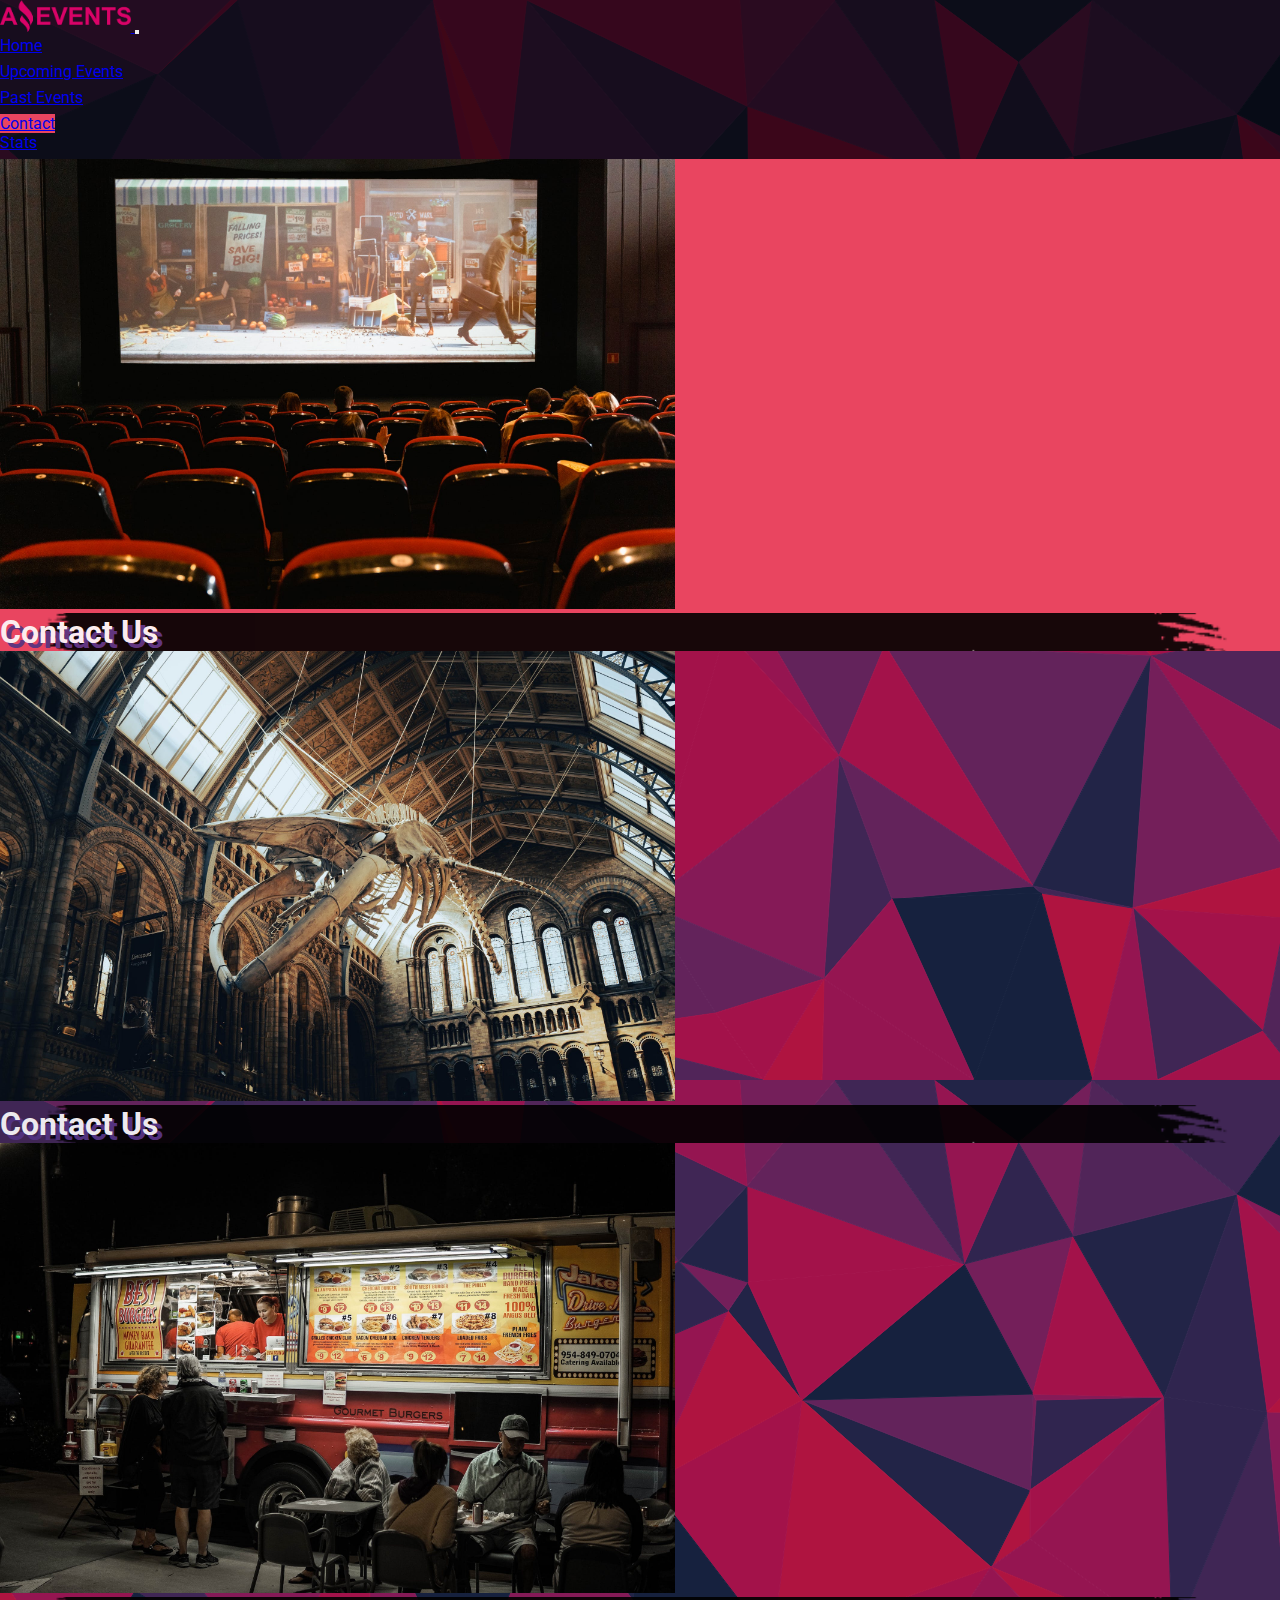
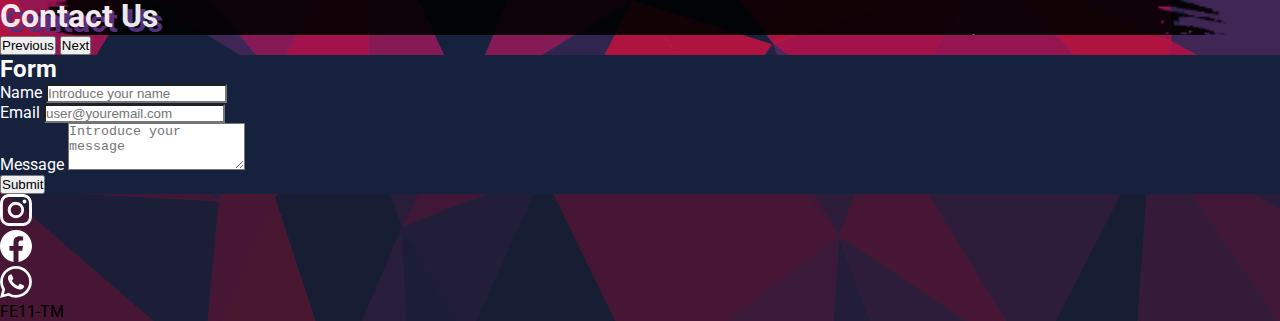
==== pages/contact.html @ d2663ff8 "Cambios a columnas" ====
<!DOCTYPE html>
<html lang="en">

<head>
    <meta charset="UTF-8">
    <meta http-equiv="X-UA-Compatible" content="IE=edge">
    <meta name="viewport" content="width=device-width, initial-scale=1.0">
    <link href="https://cdn.jsdelivr.net/npm/bootstrap@5.3.0-alpha1/dist/css/bootstrap.min.css" rel="stylesheet"
        integrity="sha384-GLhlTQ8iRABdZLl6O3oVMWSktQOp6b7In1Zl3/Jr59b6EGGoI1aFkw7cmDA6j6gD" crossorigin="anonymous">
    <link rel="preconnect" href="https://fonts.googleapis.com">
    <link rel="preconnect" href="https://fonts.gstatic.com" crossorigin>
    <link href="https://fonts.googleapis.com/css2?family=Roboto:wght@400;700&display=swap" rel="stylesheet">
    <link rel="stylesheet" href="../assets/css/style.css">
    <link rel="shortcut icon" type="image/x-icon" href="/assets/img/faviconAEvents.png">
    <title>Contact</title>
</head>

<body>
    <header>
        <nav class="navbar navbar-expand-lg navbar-dark fixed-top">
            <div class="container-fluid">
                <a class="navbar-brand" href="#">
                    <img src="/assets/img/logoAE.png" id="logoAE" alt="Logo Amazing Events">
                </a>
                <button class="navbar-toggler" type="button" data-bs-toggle="collapse"
                    data-bs-target="#navbarSupportedContent" aria-controls="navbarSupportedContent"
                    aria-expanded="false" aria-label="Toggle navigation">
                    <span class="navbar-toggler-icon "></span>
                </button>
                <div class="collapse navbar-collapse d-lg-flex justify-content-end" id="navbarSupportedContent">
                    <ul class="nav nav-pills nav-fill">
                        <li class="nav-item item-no-select">
                            <a class="nav-link text-white" href="../index.html">Home</a>
                        </li>
                        <li class="nav-item item-no-select">
                            <a class="nav-link text-white" href="/pages/upcomingEvents.html"
                                aria-current="page">Upcoming Events</a>
                        </li>
                        <li class="nav-item item-no-select">
                            <a class="nav-link text-white" href="/pages/pastEvents.html">Past Events</a>
                        </li>
                        <li class="nav-item">
                            <a class="nav-link text-white active" href="#" aria-current="page">Contact</a>
                        </li>
                        <li class="nav-item item-no-select">
                            <a class="nav-link text-white" href="/pages/stats.html">Stats</a>
                        </li>
                    </ul>
                </div>
            </div>
        </nav>
        <div id="carouselHeader" class="carousel slide carousel-fade">
            <div class="carousel-inner">
                <div class="carousel-item active">
                    <img src="/assets/img/cinemaHeader.png" class="d-block w-100 header-img" alt="cinema seats">
                    <div class="carousel-caption d-md-block">
                        <h1 class="display-1 h1">Contact Us</h1>
                    </div>
                </div>
                <div class="carousel-item">
                    <img src="/assets/img/museumHeader.jpeg" class="d-block w-100 header-img" alt="museum">
                    <div class="carousel-caption d-md-block">
                        <h1 class="display-1 h1">Contact Us</h1>
                    </div>
                </div>
                <div class="carousel-item">
                    <img src="/assets/img/foodFairHeader.jpeg" class="d-block w-100 header-img" alt="food car">
                    <div class="carousel-caption d-md-block">
                        <h1 class="display-1 h1">Contact Us</h1>
                    </div>
                </div>
            </div>
            <button class="carousel-control-prev" type="button" data-bs-target="#carouselHeader"
                data-bs-slide="prev">
                <span class="carousel-control-prev-icon" aria-hidden="true"></span>
                <span class="visually-hidden">Previous</span>
            </button>
            <button class="carousel-control-next" type="button" data-bs-target="#carouselHeader"
                data-bs-slide="next">
                <span class="carousel-control-next-icon" aria-hidden="true"></span>
                <span class="visually-hidden">Next</span>
            </button>
        </div>
    </header>
    <main class="container-fluid d-flex flex-column align-items-center pb-5 mainForm w-100">
        <section class="mainForm-section mb-5 w-50">
            <h2 class="display-6 h2 text-center m-5">Form</h2>
            <div class="container-fluid w-100">
                <div class="mb-3">
                    <label for="formName" class="form-label">Name</label>
                    <input type="text" class="form-control rounded-top" id="formName"
                        placeholder="Introduce your name">
                </div>
                <div class="mb-3">
                    <label for="formEmail" class="form-label">Email</label>
                    <input type="email" class="form-control rounded-top" id="formEmail"
                        placeholder="user@youremail.com">
                </div>
                <div class="mb-3">
                    <label for="formMessage" class="form-label">Message</label>
                    <textarea class="form-control rounded-top" id="formMessage" placeholder="Introduce your message" rows="3"></textarea>
                </div>
                <div class="mb-3 d-flex justify-content-center">
                    <button type="submit" class="btn btn-success w-50">Submit</button>
                </div>
            </div>
        </section>
    </main>
    <footer class="d-flex flex-wrap justify-content-between align-items-center py-3 border-top">
        <div class="col-md-4 d-flex align-items-center mx-4">
            <ul class="list-unstyled d-flex">
                <li class="ms-3"><a class="link-dark" href="https://www.instagram.com/"><svg xmlns="http://www.w3.org/2000/svg" width="32"
                            height="32" fill="currentColor" class="bi bi-instagram" viewBox="0 0 16 16">
                            <path
                                d="M8 0C5.829 0 5.556.01 4.703.048 3.85.088 3.269.222 2.76.42a3.917 3.917 0 0 0-1.417.923A3.927 3.927 0 0 0 .42 2.76C.222 3.268.087 3.85.048 4.7.01 5.555 0 5.827 0 8.001c0 2.172.01 2.444.048 3.297.04.852.174 1.433.372 1.942.205.526.478.972.923 1.417.444.445.89.719 1.416.923.51.198 1.09.333 1.942.372C5.555 15.99 5.827 16 8 16s2.444-.01 3.298-.048c.851-.04 1.434-.174 1.943-.372a3.916 3.916 0 0 0 1.416-.923c.445-.445.718-.891.923-1.417.197-.509.332-1.09.372-1.942C15.99 10.445 16 10.173 16 8s-.01-2.445-.048-3.299c-.04-.851-.175-1.433-.372-1.941a3.926 3.926 0 0 0-.923-1.417A3.911 3.911 0 0 0 13.24.42c-.51-.198-1.092-.333-1.943-.372C10.443.01 10.172 0 7.998 0h.003zm-.717 1.442h.718c2.136 0 2.389.007 3.232.046.78.035 1.204.166 1.486.275.373.145.64.319.92.599.28.28.453.546.598.92.11.281.24.705.275 1.485.039.843.047 1.096.047 3.231s-.008 2.389-.047 3.232c-.035.78-.166 1.203-.275 1.485a2.47 2.47 0 0 1-.599.919c-.28.28-.546.453-.92.598-.28.11-.704.24-1.485.276-.843.038-1.096.047-3.232.047s-2.39-.009-3.233-.047c-.78-.036-1.203-.166-1.485-.276a2.478 2.478 0 0 1-.92-.598 2.48 2.48 0 0 1-.6-.92c-.109-.281-.24-.705-.275-1.485-.038-.843-.046-1.096-.046-3.233 0-2.136.008-2.388.046-3.231.036-.78.166-1.204.276-1.486.145-.373.319-.64.599-.92.28-.28.546-.453.92-.598.282-.11.705-.24 1.485-.276.738-.034 1.024-.044 2.515-.045v.002zm4.988 1.328a.96.96 0 1 0 0 1.92.96.96 0 0 0 0-1.92zm-4.27 1.122a4.109 4.109 0 1 0 0 8.217 4.109 4.109 0 0 0 0-8.217zm0 1.441a2.667 2.667 0 1 1 0 5.334 2.667 2.667 0 0 1 0-5.334z" />
                        </svg></a></li>
                <li class="ms-3"><a class="link-dark" href="https://www.facebook.com/"><svg xmlns="http://www.w3.org/2000/svg" width="32"
                            height="32" fill="currentColor" class="bi bi-facebook" viewBox="0 0 16 16">
                            <path
                                d="M16 8.049c0-4.446-3.582-8.05-8-8.05C3.58 0-.002 3.603-.002 8.05c0 4.017 2.926 7.347 6.75 7.951v-5.625h-2.03V8.05H6.75V6.275c0-2.017 1.195-3.131 3.022-3.131.876 0 1.791.157 1.791.157v1.98h-1.009c-.993 0-1.303.621-1.303 1.258v1.51h2.218l-.354 2.326H9.25V16c3.824-.604 6.75-3.934 6.75-7.951z" />
                        </svg></a></li>
                <li class="ms-3"><a class="link-dark" href="https://www.whatsapp.com/"><svg xmlns="http://www.w3.org/2000/svg" width="32"
                            height="32" fill="currentColor" class="bi bi-whatsapp" viewBox="0 0 16 16">
                            <path
                                d="M13.601 2.326A7.854 7.854 0 0 0 7.994 0C3.627 0 .068 3.558.064 7.926c0 1.399.366 2.76 1.057 3.965L0 16l4.204-1.102a7.933 7.933 0 0 0 3.79.965h.004c4.368 0 7.926-3.558 7.93-7.93A7.898 7.898 0 0 0 13.6 2.326zM7.994 14.521a6.573 6.573 0 0 1-3.356-.92l-.24-.144-2.494.654.666-2.433-.156-.251a6.56 6.56 0 0 1-1.007-3.505c0-3.626 2.957-6.584 6.591-6.584a6.56 6.56 0 0 1 4.66 1.931 6.557 6.557 0 0 1 1.928 4.66c-.004 3.639-2.961 6.592-6.592 6.592zm3.615-4.934c-.197-.099-1.17-.578-1.353-.646-.182-.065-.315-.099-.445.099-.133.197-.513.646-.627.775-.114.133-.232.148-.43.05-.197-.1-.836-.308-1.592-.985-.59-.525-.985-1.175-1.103-1.372-.114-.198-.011-.304.088-.403.087-.088.197-.232.296-.346.1-.114.133-.198.198-.33.065-.134.034-.248-.015-.347-.05-.099-.445-1.076-.612-1.47-.16-.389-.323-.335-.445-.34-.114-.007-.247-.007-.38-.007a.729.729 0 0 0-.529.247c-.182.198-.691.677-.691 1.654 0 .977.71 1.916.81 2.049.098.133 1.394 2.132 3.383 2.992.47.205.84.326 1.129.418.475.152.904.129 1.246.08.38-.058 1.171-.48 1.338-.943.164-.464.164-.86.114-.943-.049-.084-.182-.133-.38-.232z" />
                        </svg></a></li>
            </ul>
        </div>
        <span class="mb-3 mb-md-0 text-white mx-4">FE11-TM</span>
    </footer>
    <script src="https://cdn.jsdelivr.net/npm/bootstrap@5.3.0-alpha1/dist/js/bootstrap.bundle.min.js"
        integrity="sha384-w76AqPfDkMBDXo30jS1Sgez6pr3x5MlQ1ZAGC+nuZB+EYdgRZgiwxhTBTkF7CXvN"
        crossorigin="anonymous"></script>
</body>

</html>
---- assets/css/style.css ----
*{
    margin: 0;
    padding: 0;
}


body{
    background-image: url(/assets/img/backgroundMain.svg);
    font-family: 'Roboto', sans-serif;
}

h1,h2,h3,h4,h5,h6{
    color: white !important;
}

#logoAE{
    height: 2rem;
}

.navbar{
    background-color: rgb(0 0 0 / 64%);
}

.header-img{
    height: 50vh;
    object-fit: cover;
    background-position: center
}

.carousel-caption{
    bottom: 8.25rem;
}

.input-search{
    width: 20rem;
}

.display-1{
    text-shadow: 5px 5px #533483;
    font-weight: 700;
    background-image: url(/assets/img/fondoHeader.png);
    background-position: center;
    background-repeat: no-repeat;
    background-size: cover;
    opacity: .9;
}
.imgCards{
    height: 150px;
    object-fit: cover;
    border-radius: 16px;
}

@media screen and (max-width:768px) {
    .img-fluid{
        width: 100%;
        border-radius: 1rem;
    }
}
.imgPast{
    filter: grayscale();
}

.active{
    background-color: #E94560 !important;
}

.card{
    background: rgba(255, 255, 255, 0.57);
    border-radius: 16px;
    border: none;
}
main{
    backdrop-filter: blur(15px);
}

footer{
    background-color: rgba(17, 25, 40, 0.64);
}

.bi{
    color: white;
}

label{
    color: white;
}

.containerForm{
    /* From https://css.glass */
background: rgba(15, 52, 96, 0.64);
border-radius: 16px;
box-shadow: 0 4px 30px rgba(0, 0, 0, 0.1);
backdrop-filter: blur(8.5px);
-webkit-backdrop-filter: blur(8.5px);
}

.form-control{
border-radius: 0;
}

#basic-addon1{
    background: transparent;
    border: none;
}

#inputSearch{
    border: none;
    background: rgba(15, 52, 96, 0.64);
    backdrop-filter: blur(8.5px);
}

.text-bg-myK{
    background-color: #533483;
}

.mainForm {
    background-color: #16213E;
}

.mainStats{
    background-color: #0F3460;
}

.table-mystyle{
    background-color: #16213E;
    color: white;
}

.bodyPast{
    background-image: url(/assets/img/backgroundPast.svg);
}

.bodyUpcoming{
    background-image: url(/assets/img/backgroundFuture.svg);
}

.item-no-select:after{
    border-bottom: 3px solid #E94560;
    content: "";
    display: block;
    margin: 0.25em auto 0;
    transition: width 250ms ease-in-out 0s;
    width: 0;
}

.item-no-select:hover:after {
    transition: width 100ms ease-in-out 0s;
    width: 50%;
  }

.bi-instagram:hover{
    border-radius: 30px;
    color: #fff;
    background: #d6249f;
    background: radial-gradient(circle at 30% 107%, #fdf497 0%, #fdf497 5%, #fd5949 45%,#d6249f 60%,#285AEB 90%);
    box-shadow: 0px 3px 10px rgba(0,0,0,.25);
}
.bi-facebook:hover{
color: #4267B2;
}
.bi-whatsapp:hover{
    color: #25D366;
}

.form-check-input{
    background-color: transparent;
}

.form-check-input:checked {
    background-color: #865DFF;
    border-color: #865DFF;
}

.form-check-input:focus {
    background-color: #865DFF;
    box-shadow: 0 0 0 0.2rem rgba(200, 0, 255, 0.25);
}


.form-control:focus {
    border-color: #865DFF;
    box-shadow: 0 0 0 0.2rem rgba(200, 0, 255, 0.679);
}



#inputSearch:hover{
    box-shadow: 0 0 0 0.2rem rgba(200, 0, 255, 0.679);
}

.bi-search:hover{
    color: #865DFF;
}

.card-horizontal {
    display: flex;
    flex: 1 1 auto;
}
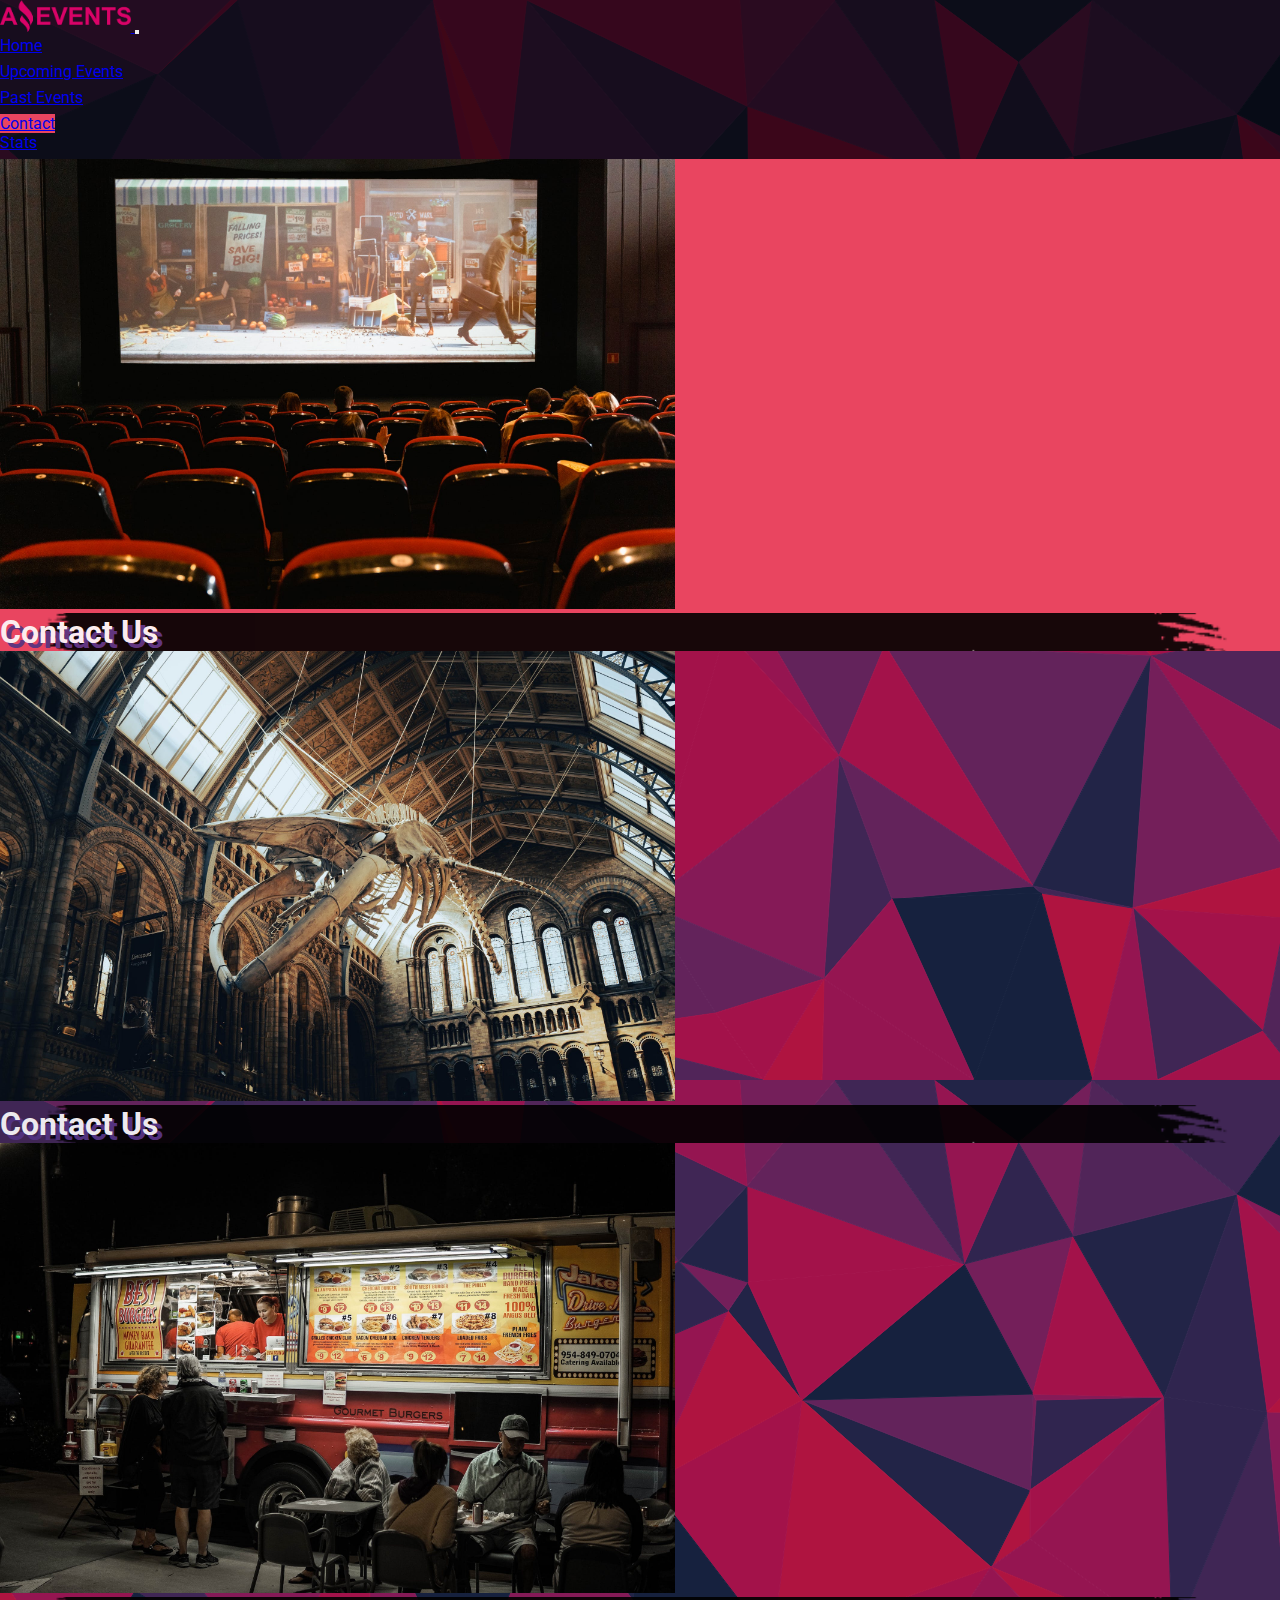
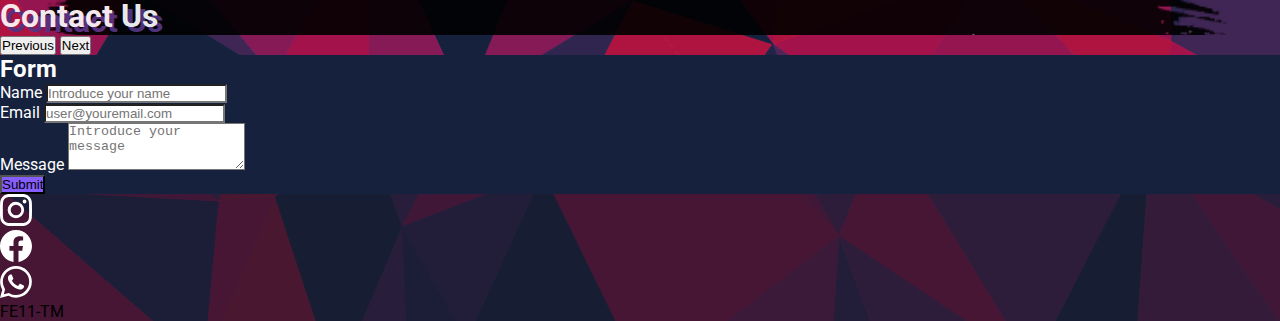
==== commit 1fc0f956: "Ultimas correciones terminadas" ====
--- a/pages/contact.html
+++ b/pages/contact.html
@@ -12,7 +12,7 @@
     <link href="https://fonts.googleapis.com/css2?family=Roboto:wght@400;700&display=swap" rel="stylesheet">
     <link rel="stylesheet" href="../assets/css/style.css">
     <link rel="shortcut icon" type="image/x-icon" href="/assets/img/faviconAEvents.png">
-    <title>Contact</title>
+    <title>Amazing Events | Contact</title>
 </head>
 
 <body>
@@ -70,13 +70,11 @@
                     </div>
                 </div>
             </div>
-            <button class="carousel-control-prev" type="button" data-bs-target="#carouselHeader"
-                data-bs-slide="prev">
+            <button class="carousel-control-prev" type="button" data-bs-target="#carouselHeader" data-bs-slide="prev">
                 <span class="carousel-control-prev-icon" aria-hidden="true"></span>
                 <span class="visually-hidden">Previous</span>
             </button>
-            <button class="carousel-control-next" type="button" data-bs-target="#carouselHeader"
-                data-bs-slide="next">
+            <button class="carousel-control-next" type="button" data-bs-target="#carouselHeader" data-bs-slide="next">
                 <span class="carousel-control-next-icon" aria-hidden="true"></span>
                 <span class="visually-hidden">Next</span>
             </button>
@@ -84,24 +82,25 @@
     </header>
     <main class="container-fluid d-flex flex-column align-items-center pb-5 mainForm w-100">
         <section class="mainForm-section mb-5 w-50">
-            <h2 class="display-6 h2 text-center m-5">Form</h2>
+            <h2 class="display-6 h2 text-center m-5 fw-bold">Form</h2>
             <div class="container-fluid w-100">
                 <div class="mb-3">
                     <label for="formName" class="form-label">Name</label>
-                    <input type="text" class="form-control rounded-top" id="formName"
+                    <input type="text" class="form-control rounded-pill" id="formName"
                         placeholder="Introduce your name">
                 </div>
                 <div class="mb-3">
                     <label for="formEmail" class="form-label">Email</label>
-                    <input type="email" class="form-control rounded-top" id="formEmail"
+                    <input type="email" class="form-control rounded-pill" id="formEmail"
                         placeholder="user@youremail.com">
                 </div>
                 <div class="mb-3">
                     <label for="formMessage" class="form-label">Message</label>
-                    <textarea class="form-control rounded-top" id="formMessage" placeholder="Introduce your message" rows="3"></textarea>
+                    <textarea class="form-control rounded-2" id="formMessage" placeholder="Introduce your message"
+                        rows="3"></textarea>
                 </div>
                 <div class="mb-3 d-flex justify-content-center">
-                    <button type="submit" class="btn btn-success w-50">Submit</button>
+                    <button type="submit" class="btn btn-success w-50 mt-4" id="btn-submit">Submit</button>
                 </div>
             </div>
         </section>
@@ -109,18 +108,21 @@
     <footer class="d-flex flex-wrap justify-content-between align-items-center py-3 border-top">
         <div class="col-md-4 d-flex align-items-center mx-4">
             <ul class="list-unstyled d-flex">
-                <li class="ms-3"><a class="link-dark" href="https://www.instagram.com/"><svg xmlns="http://www.w3.org/2000/svg" width="32"
-                            height="32" fill="currentColor" class="bi bi-instagram" viewBox="0 0 16 16">
+                <li class="ms-3"><a class="link-dark" href="https://www.instagram.com/"><svg
+                            xmlns="http://www.w3.org/2000/svg" width="32" height="32" fill="currentColor"
+                            class="bi bi-instagram" viewBox="0 0 16 16">
                             <path
                                 d="M8 0C5.829 0 5.556.01 4.703.048 3.85.088 3.269.222 2.76.42a3.917 3.917 0 0 0-1.417.923A3.927 3.927 0 0 0 .42 2.76C.222 3.268.087 3.85.048 4.7.01 5.555 0 5.827 0 8.001c0 2.172.01 2.444.048 3.297.04.852.174 1.433.372 1.942.205.526.478.972.923 1.417.444.445.89.719 1.416.923.51.198 1.09.333 1.942.372C5.555 15.99 5.827 16 8 16s2.444-.01 3.298-.048c.851-.04 1.434-.174 1.943-.372a3.916 3.916 0 0 0 1.416-.923c.445-.445.718-.891.923-1.417.197-.509.332-1.09.372-1.942C15.99 10.445 16 10.173 16 8s-.01-2.445-.048-3.299c-.04-.851-.175-1.433-.372-1.941a3.926 3.926 0 0 0-.923-1.417A3.911 3.911 0 0 0 13.24.42c-.51-.198-1.092-.333-1.943-.372C10.443.01 10.172 0 7.998 0h.003zm-.717 1.442h.718c2.136 0 2.389.007 3.232.046.78.035 1.204.166 1.486.275.373.145.64.319.92.599.28.28.453.546.598.92.11.281.24.705.275 1.485.039.843.047 1.096.047 3.231s-.008 2.389-.047 3.232c-.035.78-.166 1.203-.275 1.485a2.47 2.47 0 0 1-.599.919c-.28.28-.546.453-.92.598-.28.11-.704.24-1.485.276-.843.038-1.096.047-3.232.047s-2.39-.009-3.233-.047c-.78-.036-1.203-.166-1.485-.276a2.478 2.478 0 0 1-.92-.598 2.48 2.48 0 0 1-.6-.92c-.109-.281-.24-.705-.275-1.485-.038-.843-.046-1.096-.046-3.233 0-2.136.008-2.388.046-3.231.036-.78.166-1.204.276-1.486.145-.373.319-.64.599-.92.28-.28.546-.453.92-.598.282-.11.705-.24 1.485-.276.738-.034 1.024-.044 2.515-.045v.002zm4.988 1.328a.96.96 0 1 0 0 1.92.96.96 0 0 0 0-1.92zm-4.27 1.122a4.109 4.109 0 1 0 0 8.217 4.109 4.109 0 0 0 0-8.217zm0 1.441a2.667 2.667 0 1 1 0 5.334 2.667 2.667 0 0 1 0-5.334z" />
                         </svg></a></li>
-                <li class="ms-3"><a class="link-dark" href="https://www.facebook.com/"><svg xmlns="http://www.w3.org/2000/svg" width="32"
-                            height="32" fill="currentColor" class="bi bi-facebook" viewBox="0 0 16 16">
+                <li class="ms-3"><a class="link-dark" href="https://www.facebook.com/"><svg
+                            xmlns="http://www.w3.org/2000/svg" width="32" height="32" fill="currentColor"
+                            class="bi bi-facebook" viewBox="0 0 16 16">
                             <path
                                 d="M16 8.049c0-4.446-3.582-8.05-8-8.05C3.58 0-.002 3.603-.002 8.05c0 4.017 2.926 7.347 6.75 7.951v-5.625h-2.03V8.05H6.75V6.275c0-2.017 1.195-3.131 3.022-3.131.876 0 1.791.157 1.791.157v1.98h-1.009c-.993 0-1.303.621-1.303 1.258v1.51h2.218l-.354 2.326H9.25V16c3.824-.604 6.75-3.934 6.75-7.951z" />
                         </svg></a></li>
-                <li class="ms-3"><a class="link-dark" href="https://www.whatsapp.com/"><svg xmlns="http://www.w3.org/2000/svg" width="32"
-                            height="32" fill="currentColor" class="bi bi-whatsapp" viewBox="0 0 16 16">
+                <li class="ms-3"><a class="link-dark" href="https://www.whatsapp.com/"><svg
+                            xmlns="http://www.w3.org/2000/svg" width="32" height="32" fill="currentColor"
+                            class="bi bi-whatsapp" viewBox="0 0 16 16">
                             <path
                                 d="M13.601 2.326A7.854 7.854 0 0 0 7.994 0C3.627 0 .068 3.558.064 7.926c0 1.399.366 2.76 1.057 3.965L0 16l4.204-1.102a7.933 7.933 0 0 0 3.79.965h.004c4.368 0 7.926-3.558 7.93-7.93A7.898 7.898 0 0 0 13.6 2.326zM7.994 14.521a6.573 6.573 0 0 1-3.356-.92l-.24-.144-2.494.654.666-2.433-.156-.251a6.56 6.56 0 0 1-1.007-3.505c0-3.626 2.957-6.584 6.591-6.584a6.56 6.56 0 0 1 4.66 1.931 6.557 6.557 0 0 1 1.928 4.66c-.004 3.639-2.961 6.592-6.592 6.592zm3.615-4.934c-.197-.099-1.17-.578-1.353-.646-.182-.065-.315-.099-.445.099-.133.197-.513.646-.627.775-.114.133-.232.148-.43.05-.197-.1-.836-.308-1.592-.985-.59-.525-.985-1.175-1.103-1.372-.114-.198-.011-.304.088-.403.087-.088.197-.232.296-.346.1-.114.133-.198.198-.33.065-.134.034-.248-.015-.347-.05-.099-.445-1.076-.612-1.47-.16-.389-.323-.335-.445-.34-.114-.007-.247-.007-.38-.007a.729.729 0 0 0-.529.247c-.182.198-.691.677-.691 1.654 0 .977.71 1.916.81 2.049.098.133 1.394 2.132 3.383 2.992.47.205.84.326 1.129.418.475.152.904.129 1.246.08.38-.058 1.171-.48 1.338-.943.164-.464.164-.86.114-.943-.049-.084-.182-.133-.38-.232z" />
                         </svg></a></li>
--- a/assets/css/style.css
+++ b/assets/css/style.css
@@ -86,7 +86,6 @@
 }
 
 .containerForm{
-    /* From https://css.glass */
 background: rgba(15, 52, 96, 0.64);
 border-radius: 16px;
 box-shadow: 0 4px 30px rgba(0, 0, 0, 0.1);
@@ -183,7 +182,6 @@
 }
 
 
-
 #inputSearch:hover{
     box-shadow: 0 0 0 0.2rem rgba(200, 0, 255, 0.679);
 }
@@ -195,4 +193,22 @@
 .card-horizontal {
     display: flex;
     flex: 1 1 auto;
-}+}
+
+#btn-submit{
+    transition: all .5s ease;
+    background-color: #865DFF;
+}
+
+#btn-submit:hover{
+    color: #865DFF;;
+    background-color: #fff;
+    font-weight: 700;
+}
+
+.btn-circle{
+    border-radius: 50%;
+    width: 4rem;
+    height: 4rem;
+    display: block;
+}
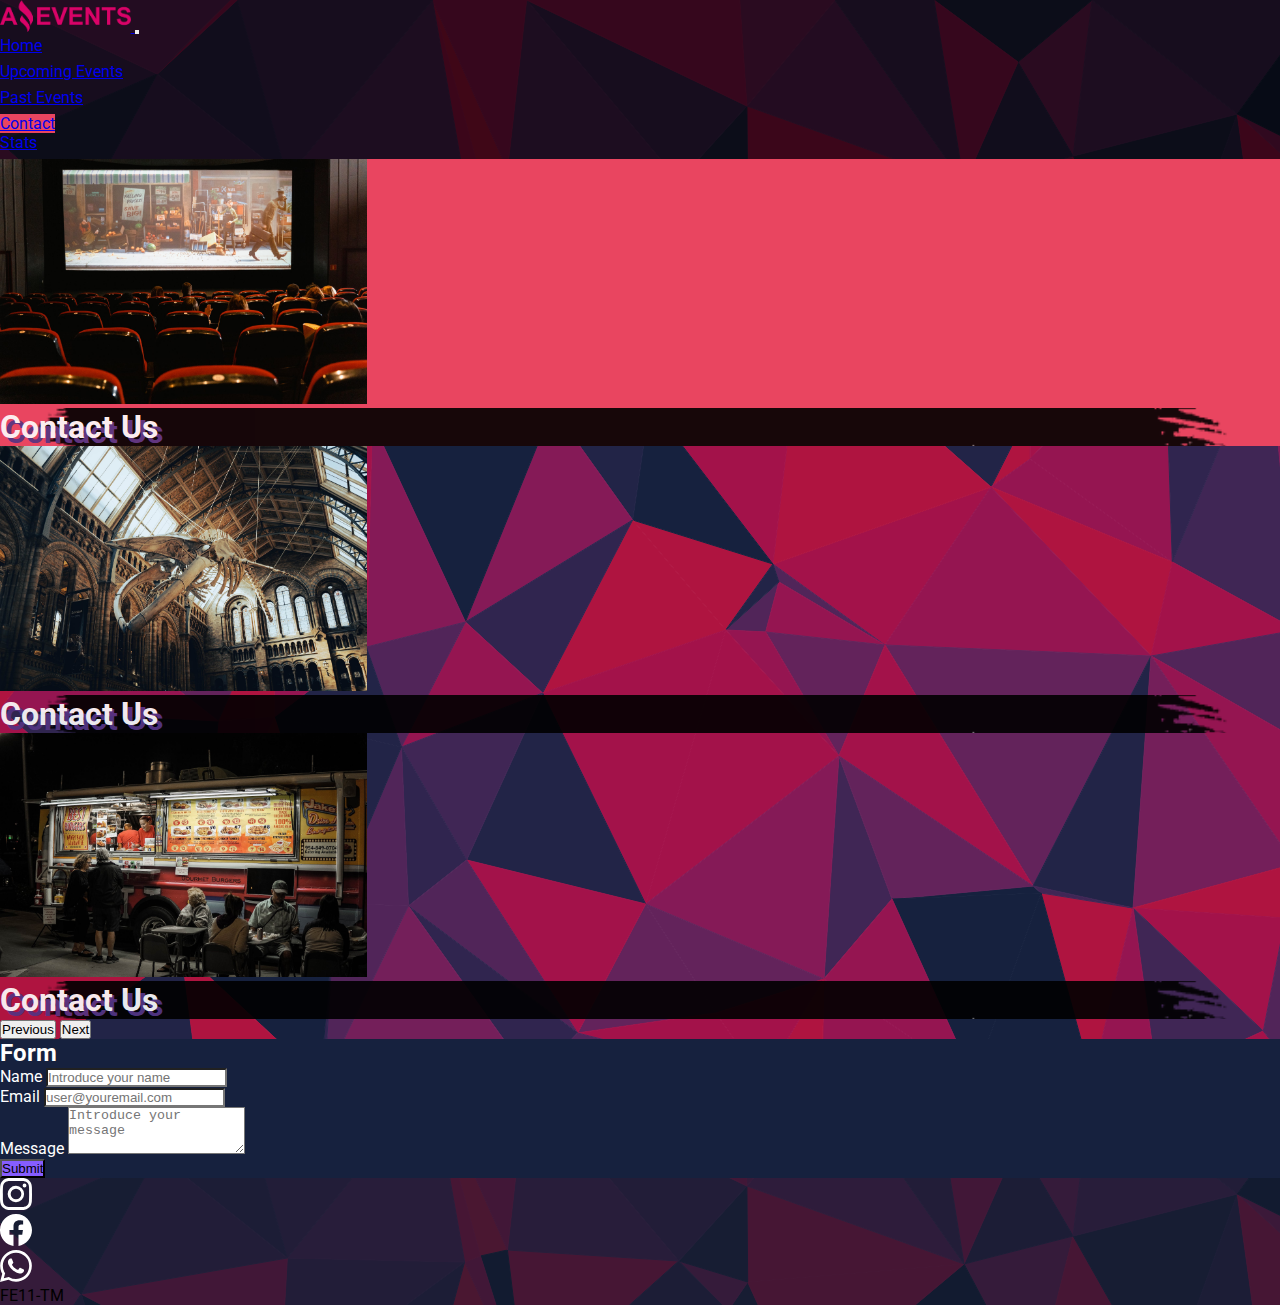
==== commit 043e09d8: "Corregi detalles de scroll" ====
--- a/pages/contact.html
+++ b/pages/contact.html
@@ -52,20 +52,20 @@
         <div id="carouselHeader" class="carousel slide carousel-fade">
             <div class="carousel-inner">
                 <div class="carousel-item active">
-                    <img src="/assets/img/cinemaHeader.png" class="d-block w-100 header-img" alt="cinema seats">
-                    <div class="carousel-caption d-md-block">
+                    <img src="/assets/img/cinemaHeader.png" class="d-block w-100 header-img header-img-contact" alt="cinema seats">
+                    <div class="carousel-caption carousel-caption-contact d-md-block">
                         <h1 class="display-1 h1">Contact Us</h1>
                     </div>
                 </div>
                 <div class="carousel-item">
-                    <img src="/assets/img/museumHeader.jpeg" class="d-block w-100 header-img" alt="museum">
-                    <div class="carousel-caption d-md-block">
+                    <img src="/assets/img/museumHeader.jpeg" class="d-block w-100 header-img header-img-contact" alt="museum">
+                    <div class="carousel-caption carousel-caption-contact d-md-block">
                         <h1 class="display-1 h1">Contact Us</h1>
                     </div>
                 </div>
                 <div class="carousel-item">
-                    <img src="/assets/img/foodFairHeader.jpeg" class="d-block w-100 header-img" alt="food car">
-                    <div class="carousel-caption d-md-block">
+                    <img src="/assets/img/foodFairHeader.jpeg" class="d-block w-100 header-img header-img-contact" alt="food car">
+                    <div class="carousel-caption carousel-caption-contact d-md-block">
                         <h1 class="display-1 h1">Contact Us</h1>
                     </div>
                 </div>
--- a/assets/css/style.css
+++ b/assets/css/style.css
@@ -1,41 +1,62 @@
-*{
+* {
     margin: 0;
     padding: 0;
 }
 
 
-body{
+body {
     background-image: url(/assets/img/backgroundMain.svg);
     font-family: 'Roboto', sans-serif;
 }
 
-h1,h2,h3,h4,h5,h6{
+h1,
+h2,
+h3,
+h4,
+h5,
+h6 {
     color: white !important;
 }
 
-#logoAE{
+#logoAE {
     height: 2rem;
 }
 
-.navbar{
+.navbar {
     background-color: rgb(0 0 0 / 64%);
 }
 
-.header-img{
+.header-img {
     height: 50vh;
     object-fit: cover;
     background-position: center
 }
 
-.carousel-caption{
+.header-img-contact{
+    height: 27.2vh !important;
+}
+
+.header-img-stats{
+    height: 27.2vh !important;
+}
+
+.carousel-caption {
     bottom: 8.25rem;
 }
 
-.input-search{
+.carousel-caption-contact{
+    bottom: 3.25rem !important;
+}
+
+.carousel-caption-stats{
+    bottom: 3.25rem !important;
+}
+
+.input-search {
     width: 20rem;
 }
 
-.display-1{
+.display-1 {
     text-shadow: 5px 5px #533483;
     font-weight: 700;
     background-image: url(/assets/img/fondoHeader.png);
@@ -44,71 +65,80 @@
     background-size: cover;
     opacity: .9;
 }
-.imgCards{
+
+.imgCards {
     height: 150px;
     object-fit: cover;
     border-radius: 16px;
 }
 
 @media screen and (max-width:768px) {
-    .img-fluid{
+    .img-fluid {
         width: 100%;
         border-radius: 1rem;
     }
 }
-.imgPast{
+
+.imgPast {
     filter: grayscale();
 }
 
-.active{
+.active {
     background-color: #E94560 !important;
 }
 
-.card{
+.card {
     background: rgba(255, 255, 255, 0.57);
     border-radius: 16px;
     border: none;
 }
-main{
+
+main {
     backdrop-filter: blur(15px);
 }
 
-footer{
+footer {
     background-color: rgba(17, 25, 40, 0.64);
 }
 
-.bi{
+@media screen and (max-width:1200px) {
+    footer {
+        height: 6rem;
+    }
+}
+
+.bi {
     color: white;
 }
 
-label{
+label {
     color: white;
 }
 
-.containerForm{
-background: rgba(15, 52, 96, 0.64);
-border-radius: 16px;
-box-shadow: 0 4px 30px rgba(0, 0, 0, 0.1);
-backdrop-filter: blur(8.5px);
--webkit-backdrop-filter: blur(8.5px);
-}
-
-.form-control{
-border-radius: 0;
-}
-
-#basic-addon1{
+.containerForm {
+    background: rgba(15, 52, 96, 0.64);
+    border-radius: 16px;
+    box-shadow: 0 4px 30px rgba(0, 0, 0, 0.1);
+    backdrop-filter: blur(8.5px);
+    -webkit-backdrop-filter: blur(8.5px);
+}
+
+.form-control {
+    border-radius: 0;
+}
+
+#basic-addon1 {
     background: transparent;
     border: none;
 }
 
-#inputSearch{
+#inputSearch {
     border: none;
     background: rgba(15, 52, 96, 0.64);
     backdrop-filter: blur(8.5px);
 }
 
-.text-bg-myK{
+.text-bg-myK {
     background-color: #533483;
 }
 
@@ -116,24 +146,24 @@
     background-color: #16213E;
 }
 
-.mainStats{
+.mainStats {
     background-color: #0F3460;
 }
 
-.table-mystyle{
+.table-mystyle {
     background-color: #16213E;
     color: white;
 }
 
-.bodyPast{
+.bodyPast {
     background-image: url(/assets/img/backgroundPast.svg);
 }
 
-.bodyUpcoming{
+.bodyUpcoming {
     background-image: url(/assets/img/backgroundFuture.svg);
 }
 
-.item-no-select:after{
+.item-no-select:after {
     border-bottom: 3px solid #E94560;
     content: "";
     display: block;
@@ -145,23 +175,25 @@
 .item-no-select:hover:after {
     transition: width 100ms ease-in-out 0s;
     width: 50%;
-  }
-
-.bi-instagram:hover{
+}
+
+.bi-instagram:hover {
     border-radius: 30px;
     color: #fff;
     background: #d6249f;
-    background: radial-gradient(circle at 30% 107%, #fdf497 0%, #fdf497 5%, #fd5949 45%,#d6249f 60%,#285AEB 90%);
-    box-shadow: 0px 3px 10px rgba(0,0,0,.25);
-}
-.bi-facebook:hover{
-color: #4267B2;
-}
-.bi-whatsapp:hover{
+    background: radial-gradient(circle at 30% 107%, #fdf497 0%, #fdf497 5%, #fd5949 45%, #d6249f 60%, #285AEB 90%);
+    box-shadow: 0px 3px 10px rgba(0, 0, 0, .25);
+}
+
+.bi-facebook:hover {
+    color: #4267B2;
+}
+
+.bi-whatsapp:hover {
     color: #25D366;
 }
 
-.form-check-input{
+.form-check-input {
     background-color: transparent;
 }
 
@@ -182,11 +214,11 @@
 }
 
 
-#inputSearch:hover{
+#inputSearch:hover {
     box-shadow: 0 0 0 0.2rem rgba(200, 0, 255, 0.679);
 }
 
-.bi-search:hover{
+.bi-search:hover {
     color: #865DFF;
 }
 
@@ -195,20 +227,21 @@
     flex: 1 1 auto;
 }
 
-#btn-submit{
+#btn-submit {
     transition: all .5s ease;
     background-color: #865DFF;
 }
 
-#btn-submit:hover{
-    color: #865DFF;;
+#btn-submit:hover {
+    color: #865DFF;
+    ;
     background-color: #fff;
     font-weight: 700;
 }
 
-.btn-circle{
+.btn-circle {
     border-radius: 50%;
     width: 4rem;
     height: 4rem;
     display: block;
-}
+}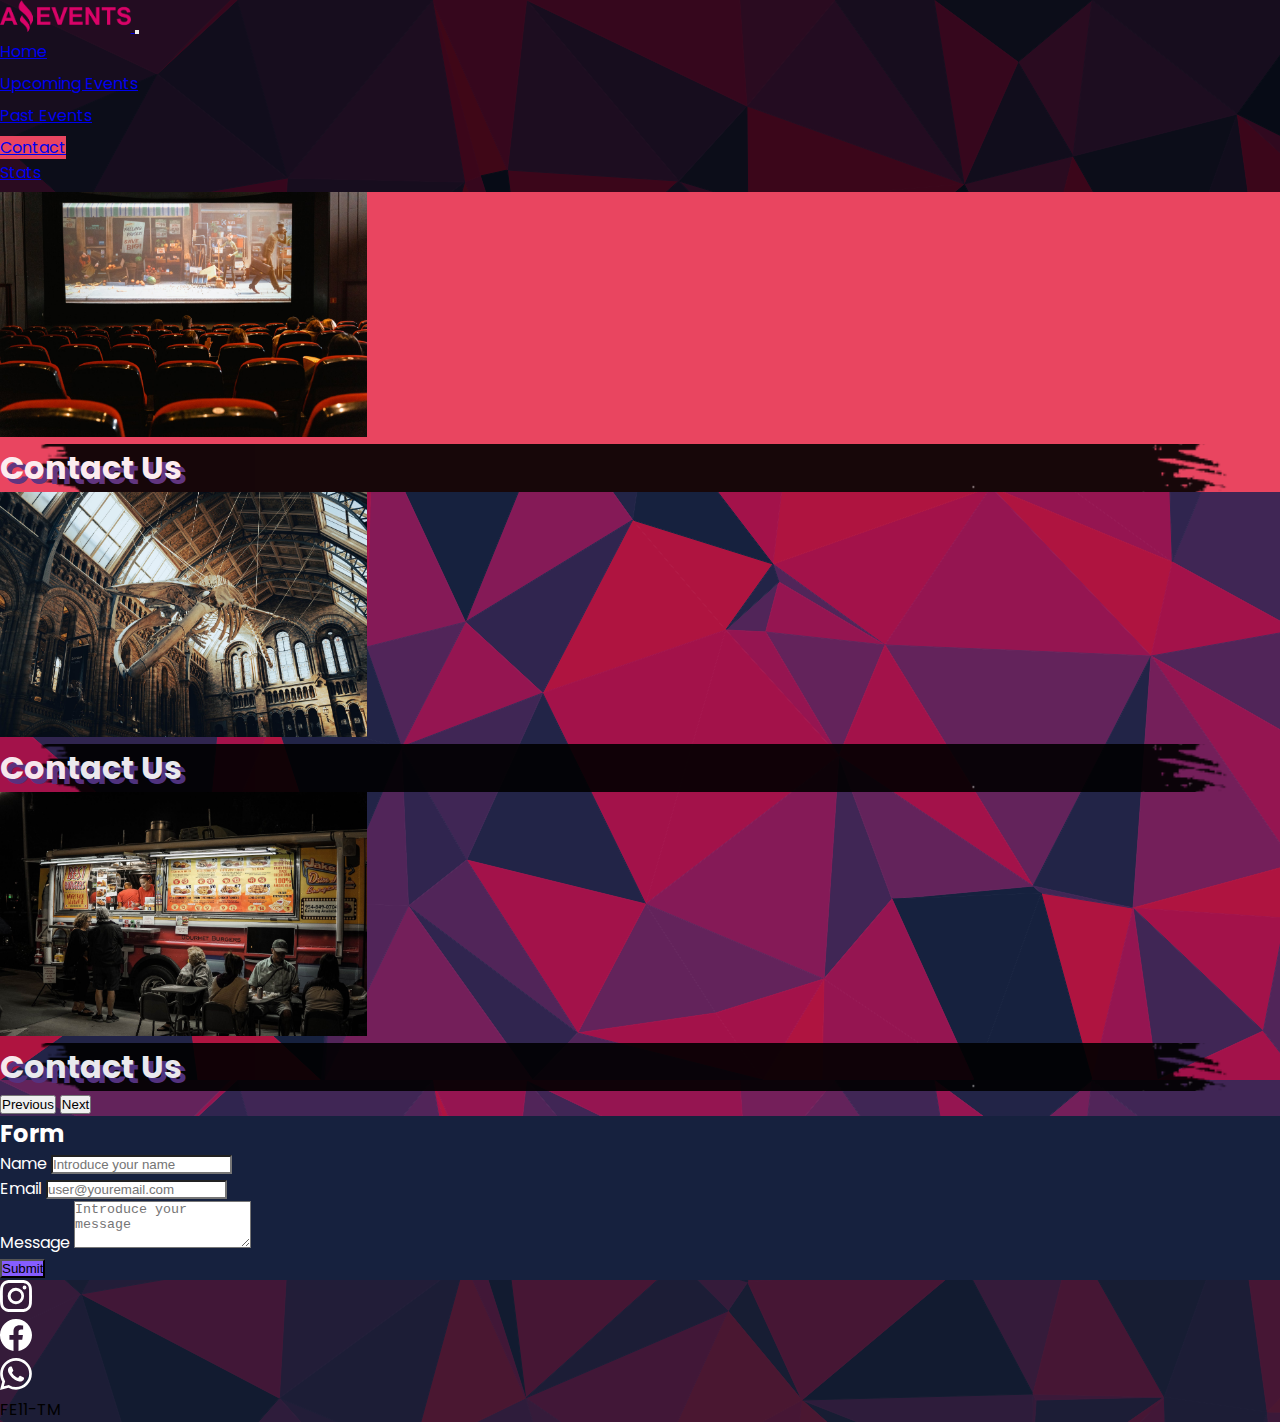
==== commit da4899b8: "Formatie codigo" ====
--- a/pages/contact.html
+++ b/pages/contact.html
@@ -7,9 +7,9 @@
     <meta name="viewport" content="width=device-width, initial-scale=1.0">
     <link href="https://cdn.jsdelivr.net/npm/bootstrap@5.3.0-alpha1/dist/css/bootstrap.min.css" rel="stylesheet"
         integrity="sha384-GLhlTQ8iRABdZLl6O3oVMWSktQOp6b7In1Zl3/Jr59b6EGGoI1aFkw7cmDA6j6gD" crossorigin="anonymous">
-    <link rel="preconnect" href="https://fonts.googleapis.com">
-    <link rel="preconnect" href="https://fonts.gstatic.com" crossorigin>
-    <link href="https://fonts.googleapis.com/css2?family=Roboto:wght@400;700&display=swap" rel="stylesheet">
+        <link rel="preconnect" href="https://fonts.googleapis.com">
+        <link rel="preconnect" href="https://fonts.gstatic.com" crossorigin>
+        <link href="https://fonts.googleapis.com/css2?family=Poppins:wght@400;700&display=swap" rel="stylesheet">
     <link rel="stylesheet" href="../assets/css/style.css">
     <link rel="shortcut icon" type="image/x-icon" href="/assets/img/faviconAEvents.png">
     <title>Amazing Events | Contact</title>
--- a/assets/css/style.css
+++ b/assets/css/style.css
@@ -6,7 +6,7 @@
 
 body {
     background-image: url(/assets/img/backgroundMain.svg);
-    font-family: 'Roboto', sans-serif;
+    font-family: 'Poppins', sans-serif;
 }
 
 h1,
@@ -32,11 +32,11 @@
     background-position: center
 }
 
-.header-img-contact{
+.header-img-contact {
     height: 27.2vh !important;
 }
 
-.header-img-stats{
+.header-img-stats {
     height: 27.2vh !important;
 }
 
@@ -44,11 +44,11 @@
     bottom: 8.25rem;
 }
 
-.carousel-caption-contact{
+.carousel-caption-contact {
     bottom: 3.25rem !important;
 }
 
-.carousel-caption-stats{
+.carousel-caption-stats {
     bottom: 3.25rem !important;
 }
 
@@ -91,10 +91,17 @@
     background: rgba(255, 255, 255, 0.57);
     border-radius: 16px;
     border: none;
+    transition: .5s;
+
+}
+
+.card:hover {
+    transform: scale(1.05);
+    box-shadow: 10px 10px 15px rgba(0, 0, 0, 0.3);
 }
 
 main {
-    backdrop-filter: blur(15px);
+    backdrop-filter: blur(100px);
 }
 
 footer {
@@ -244,4 +251,34 @@
     width: 4rem;
     height: 4rem;
     display: block;
+}
+
+.date {
+    background-color: #fff;
+    border-radius: 50%;
+    color: #700877;
+    font-size: 18px;
+    font-weight: 700;
+    min-height: 48px;
+    min-width: 57px;
+    padding: 10px 0;
+    position: absolute;
+    right: 7px;
+    text-align: center;
+    text-transform: uppercase;
+    top: 5px;
+    z-index: 1;
+}
+
+.date span {
+    display: block;
+    line-height: 13px;
+}
+
+.date .month {
+    font-size: 11px;
+}
+
+.date .year {
+    font-size: 11px;
 }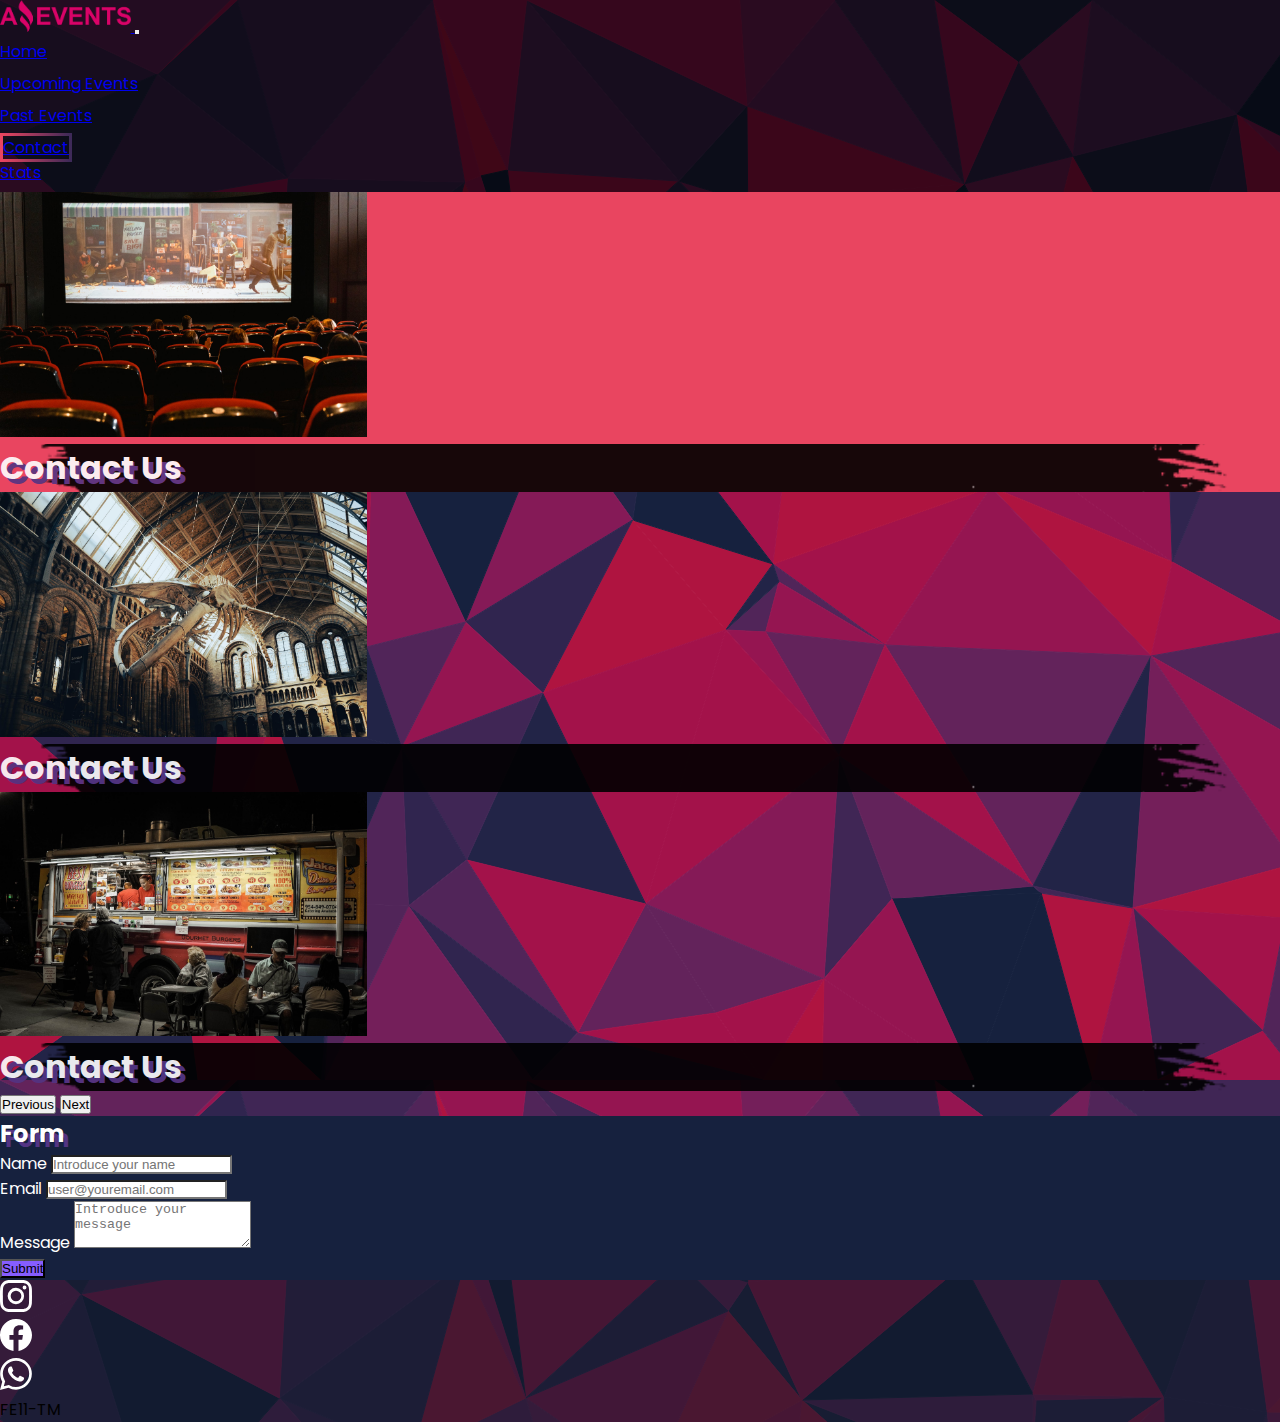
==== commit e953ed9e: "Indentacion de codigo y algunos cambios esteticos listos" ====
--- a/pages/contact.html
+++ b/pages/contact.html
@@ -7,9 +7,9 @@
     <meta name="viewport" content="width=device-width, initial-scale=1.0">
     <link href="https://cdn.jsdelivr.net/npm/bootstrap@5.3.0-alpha1/dist/css/bootstrap.min.css" rel="stylesheet"
         integrity="sha384-GLhlTQ8iRABdZLl6O3oVMWSktQOp6b7In1Zl3/Jr59b6EGGoI1aFkw7cmDA6j6gD" crossorigin="anonymous">
-        <link rel="preconnect" href="https://fonts.googleapis.com">
-        <link rel="preconnect" href="https://fonts.gstatic.com" crossorigin>
-        <link href="https://fonts.googleapis.com/css2?family=Poppins:wght@400;700&display=swap" rel="stylesheet">
+    <link rel="preconnect" href="https://fonts.googleapis.com">
+    <link rel="preconnect" href="https://fonts.gstatic.com" crossorigin>
+    <link href="https://fonts.googleapis.com/css2?family=Poppins:wght@400;700&display=swap" rel="stylesheet">
     <link rel="stylesheet" href="../assets/css/style.css">
     <link rel="shortcut icon" type="image/x-icon" href="/assets/img/faviconAEvents.png">
     <title>Amazing Events | Contact</title>
@@ -52,19 +52,22 @@
         <div id="carouselHeader" class="carousel slide carousel-fade">
             <div class="carousel-inner">
                 <div class="carousel-item active">
-                    <img src="/assets/img/cinemaHeader.png" class="d-block w-100 header-img header-img-contact" alt="cinema seats">
+                    <img src="/assets/img/cinemaHeader.png" class="d-block w-100 header-img header-img-contact"
+                        alt="cinema seats">
                     <div class="carousel-caption carousel-caption-contact d-md-block">
                         <h1 class="display-1 h1">Contact Us</h1>
                     </div>
                 </div>
                 <div class="carousel-item">
-                    <img src="/assets/img/museumHeader.jpeg" class="d-block w-100 header-img header-img-contact" alt="museum">
+                    <img src="/assets/img/museumHeader.jpeg" class="d-block w-100 header-img header-img-contact"
+                        alt="museum">
                     <div class="carousel-caption carousel-caption-contact d-md-block">
                         <h1 class="display-1 h1">Contact Us</h1>
                     </div>
                 </div>
                 <div class="carousel-item">
-                    <img src="/assets/img/foodFairHeader.jpeg" class="d-block w-100 header-img header-img-contact" alt="food car">
+                    <img src="/assets/img/foodFairHeader.jpeg" class="d-block w-100 header-img header-img-contact"
+                        alt="food car">
                     <div class="carousel-caption carousel-caption-contact d-md-block">
                         <h1 class="display-1 h1">Contact Us</h1>
                     </div>
--- a/assets/css/style.css
+++ b/assets/css/style.css
@@ -53,7 +53,8 @@
 }
 
 .input-search {
-    width: 20rem;
+    max-width: 18rem;
+    padding: 1rem;
 }
 
 .display-1 {
@@ -67,9 +68,9 @@
 }
 
 .imgCards {
-    height: 150px;
+    height: 250px;
     object-fit: cover;
-    border-radius: 16px;
+    border-radius: 16px 16px 0 0;
 }
 
 @media screen and (max-width:768px) {
@@ -92,6 +93,7 @@
     border-radius: 16px;
     border: none;
     transition: .5s;
+    padding: 10px;
 
 }
 
@@ -123,6 +125,7 @@
 }
 
 .containerForm {
+    max-width: 85rem;
     background: rgba(15, 52, 96, 0.64);
     border-radius: 16px;
     box-shadow: 0 4px 30px rgba(0, 0, 0, 0.1);
@@ -140,7 +143,7 @@
 }
 
 #inputSearch {
-    border: none;
+    border: 1px solid white;
     background: rgba(15, 52, 96, 0.64);
     backdrop-filter: blur(8.5px);
 }
@@ -281,4 +284,98 @@
 
 .date .year {
     font-size: 11px;
+}
+
+/*Card Details*/
+
+
+.card-details {
+    box-shadow: 0 4px 21px -12px rgba(0, 0, 0, 0.66);
+    border-radius: 10px;
+    margin: 0 0 2rem 0;
+    overflow: hidden;
+    position: relative;
+}
+
+.img-details {
+    clip-path: polygon(0 0, 100% 0%, 93% 100%, 0% 100%);
+}
+
+@media screen and (max-width:768px) {
+    .img-details {
+        clip-path: none;
+    }
+}
+
+.container-text-details {
+    color: #18151f;
+}
+
+.card-text-p {
+    text-align: justify;
+}
+
+.text-secondary {
+    color: #EEEEEE !important;
+}
+
+.display-6 {
+    text-shadow: 5px 5px #533483;
+}
+
+
+.btn-outline-success {
+    --bs-btn-color: #372B5A;
+    --bs-btn-border-color: #372B5A;
+    --bs-btn-hover-color: #fff;
+    --bs-btn-hover-bg: #372B5A;
+    --bs-btn-hover-border-color: #372B5A;
+    --bs-btn-focus-shadow-rgb: 25, 135, 84;
+    --bs-btn-active-color: #fff;
+    --bs-btn-active-bg: #372B5A;
+    --bs-btn-active-border-color: #372B5A;
+    --bs-btn-active-shadow: inset 0 3px 5px rgba(0, 0, 0, 0.125);
+    --bs-btn-disabled-color: #372B5A;
+    --bs-btn-disabled-bg: transparent;
+    --bs-btn-disabled-border-color: #372B5A;
+    --bs-gradient: none;
+
+}
+
+a.nav-link.active {
+    background-color: transparent !important;
+    border: 3px solid transparent;
+    border-image: linear-gradient(to right, #E94560, #3D2958) 1;
+    border-image-slice: 1;
+}
+
+a.nav-link.active:hover {
+    background: rgb(233,69,96);
+    background: linear-gradient(90deg, rgba(233,69,96,1) 0%, rgba(55,42,87,0.5186449579831933) 50%, rgba(2,0,36,1) 100%);
+}
+
+.text-body{
+    padding: 0.5rem;
+    backdrop-filter: blur(3px) saturate(109%);
+    background-color: rgba(255, 255, 255, 0.16);
+    border: 1px solid rgba(255, 255, 255, 0.125);
+    font-size: 1rem;
+    
+}
+
+p{
+    margin-top: .5rem;
+}
+
+.text-success-emphasis{
+    color: #539165!important;
+    padding: 0.5rem;
+    backdrop-filter: blur(3px) saturate(109%);
+    background-color: rgba(255, 255, 255, 0.16);
+    border: 1px solid rgba(255, 255, 255, 0.125);
+    font-size: 1.5rem;
+}
+
+.container-text-details{
+    margin-bottom: 1rem;
 }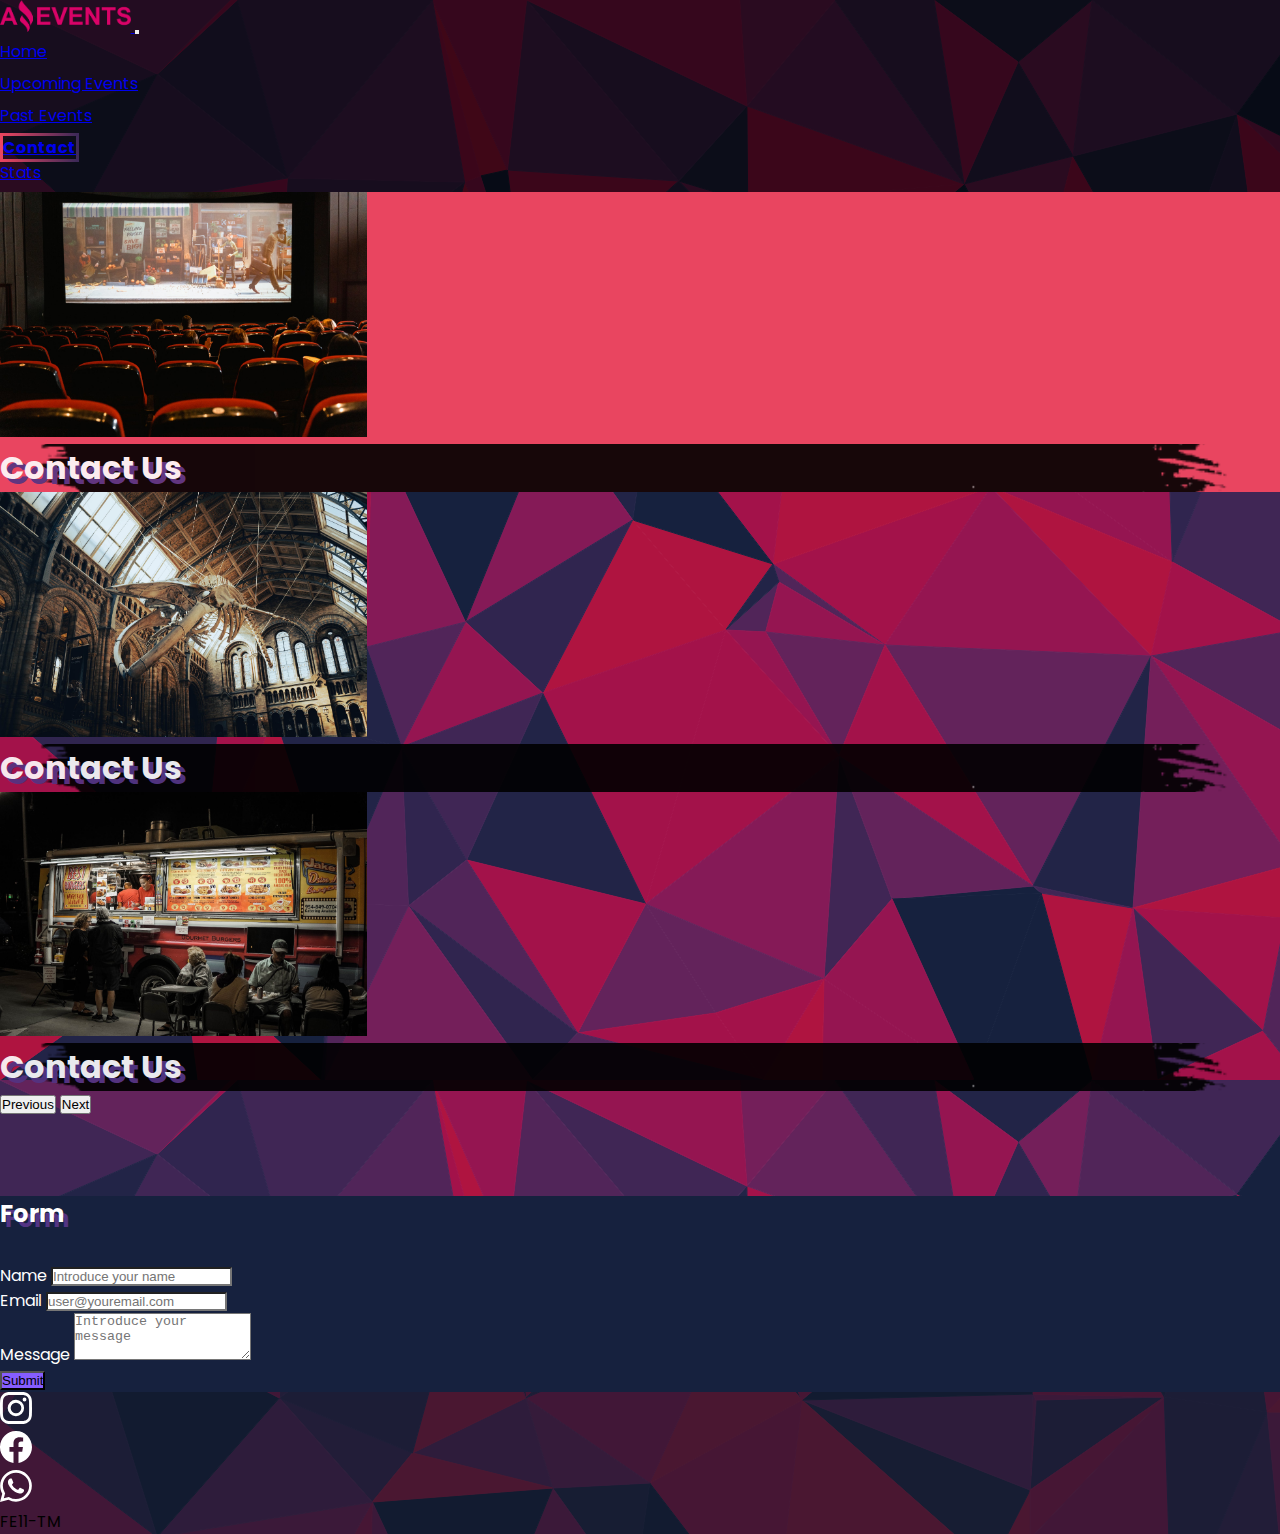
==== commit eb4ab4f4: "Proyecto transferido a VueJs" ====
--- a/pages/contact.html
+++ b/pages/contact.html
@@ -19,7 +19,7 @@
     <header>
         <nav class="navbar navbar-expand-lg navbar-dark fixed-top">
             <div class="container-fluid">
-                <a class="navbar-brand" href="#">
+                <a class="navbar-brand" href="../index.html">
                     <img src="/assets/img/logoAE.png" id="logoAE" alt="Logo Amazing Events">
                 </a>
                 <button class="navbar-toggler" type="button" data-bs-toggle="collapse"
@@ -84,21 +84,21 @@
         </div>
     </header>
     <main class="container-fluid d-flex flex-column align-items-center pb-5 mainForm w-100">
-        <section class="mainForm-section mb-5 w-50">
+        <section class="mainForm-section mb-5 col-12 col-sm-6 col-xxl-5">
             <h2 class="display-6 h2 text-center m-5 fw-bold">Form</h2>
             <div class="container-fluid w-100">
                 <div class="mb-3">
-                    <label for="formName" class="form-label">Name</label>
+                    <label for="formName" class="form-label fw-bold fs-5">Name</label>
                     <input type="text" class="form-control rounded-pill" id="formName"
                         placeholder="Introduce your name">
                 </div>
                 <div class="mb-3">
-                    <label for="formEmail" class="form-label">Email</label>
+                    <label for="formEmail" class="form-label fw-bold fs-5">Email</label>
                     <input type="email" class="form-control rounded-pill" id="formEmail"
                         placeholder="user@youremail.com">
                 </div>
                 <div class="mb-3">
-                    <label for="formMessage" class="form-label">Message</label>
+                    <label for="formMessage" class="form-label fw-bold fs-5">Message</label>
                     <textarea class="form-control rounded-2" id="formMessage" placeholder="Introduce your message"
                         rows="3"></textarea>
                 </div>
--- a/assets/css/style.css
+++ b/assets/css/style.css
@@ -68,7 +68,7 @@
 }
 
 .imgCards {
-    height: 250px;
+    height: 270px;
     object-fit: cover;
     border-radius: 16px 16px 0 0;
 }
@@ -90,6 +90,7 @@
 
 .card {
     background: rgba(255, 255, 255, 0.57);
+    /* background: rgb(255 255 255 / 36%); */
     border-radius: 16px;
     border: none;
     transition: .5s;
@@ -150,6 +151,8 @@
 
 .text-bg-myK {
     background-color: #533483;
+    clip-path: polygon(100% 0, 97% 50%, 100% 100%, 0% 100%, 3% 50%, 0% 0%);
+
 }
 
 .mainForm {
@@ -258,7 +261,7 @@
 
 .date {
     background-color: #fff;
-    border-radius: 50%;
+    border-radius: 50% 1px;
     color: #700877;
     font-size: 18px;
     font-weight: 700;
@@ -295,10 +298,19 @@
     margin: 0 0 2rem 0;
     overflow: hidden;
     position: relative;
+
+    padding: 5px;
+    background: rgba(255, 255, 255, 0.07);
+    border-radius: 16px;
+    box-shadow: 0 4px 30px rgba(0, 0, 0, 0.1);
+    backdrop-filter: blur(10.9px);
+    -webkit-backdrop-filter: blur(10.9px);
+    border: 1px solid rgba(255, 255, 255, 0.37);
 }
 
 .img-details {
     clip-path: polygon(0 0, 100% 0%, 93% 100%, 0% 100%);
+    border-radius: 10px 0 0 10px;
 }
 
 @media screen and (max-width:768px) {
@@ -319,30 +331,36 @@
     color: #EEEEEE !important;
 }
 
-.display-6 {
-    text-shadow: 5px 5px #533483;
+h2.display-6 {
+    text-shadow: 5px 5px #533483 !important;
+    margin: 5rem 0 2rem 0 !important;
+}
+
+.display-6.text-not {
+    text-shadow: 5px 5px #E94560;
 }
 
 
 .btn-outline-success {
-    --bs-btn-color: #372B5A;
-    --bs-btn-border-color: #372B5A;
+    --bs-btn-color: #533483;
+    --bs-btn-border-color: #533483;
     --bs-btn-hover-color: #fff;
-    --bs-btn-hover-bg: #372B5A;
-    --bs-btn-hover-border-color: #372B5A;
+    --bs-btn-hover-bg: #533483;
+    --bs-btn-hover-border-color: #533483;
     --bs-btn-focus-shadow-rgb: 25, 135, 84;
     --bs-btn-active-color: #fff;
-    --bs-btn-active-bg: #372B5A;
-    --bs-btn-active-border-color: #372B5A;
+    --bs-btn-active-bg: #533483;
+    --bs-btn-active-border-color: #533483;
     --bs-btn-active-shadow: inset 0 3px 5px rgba(0, 0, 0, 0.125);
-    --bs-btn-disabled-color: #372B5A;
+    --bs-btn-disabled-color: #533483;
     --bs-btn-disabled-bg: transparent;
-    --bs-btn-disabled-border-color: #372B5A;
+    --bs-btn-disabled-border-color: #533483;
     --bs-gradient: none;
 
 }
 
 a.nav-link.active {
+    font-weight: 700;
     background-color: transparent !important;
     border: 3px solid transparent;
     border-image: linear-gradient(to right, #E94560, #3D2958) 1;
@@ -350,25 +368,25 @@
 }
 
 a.nav-link.active:hover {
-    background: rgb(233,69,96);
-    background: linear-gradient(90deg, rgba(233,69,96,1) 0%, rgba(55,42,87,0.5186449579831933) 50%, rgba(2,0,36,1) 100%);
-}
-
-.text-body{
+    background: rgb(233, 69, 96);
+    background: linear-gradient(90deg, rgba(233, 69, 96, 1) 0%, rgba(55, 42, 87, 0.5186449579831933) 50%, rgba(2, 0, 36, 1) 100%);
+}
+
+.text-body {
     padding: 0.5rem;
     backdrop-filter: blur(3px) saturate(109%);
     background-color: rgba(255, 255, 255, 0.16);
     border: 1px solid rgba(255, 255, 255, 0.125);
     font-size: 1rem;
-    
-}
-
-p{
+    color: whitesmoke !important;
+}
+
+p {
     margin-top: .5rem;
 }
 
-.text-success-emphasis{
-    color: #539165!important;
+.text-success-emphasis {
+    color: #27aa4c !important;
     padding: 0.5rem;
     backdrop-filter: blur(3px) saturate(109%);
     background-color: rgba(255, 255, 255, 0.16);
@@ -376,6 +394,30 @@
     font-size: 1.5rem;
 }
 
-.container-text-details{
+.container-text-details {
     margin-bottom: 1rem;
-}+}
+
+#buttonBack {
+    background: #b7045b;
+    border: none;
+}
+
+#buttonBack>svg {
+    background: transparent;
+}
+
+#buttonBack:hover {
+    background: white;
+    border: none;
+    color: #b7045b;
+}
+
+#buttonBack:hover>svg {
+    color: #b7045b;
+}
+
+.btn{
+    transition: color .15s ease-in-out,background-color .3s ease-in-out,border-color .15s ease-in-out,box-shadow .15s ease-in-out !important;
+}
+ 